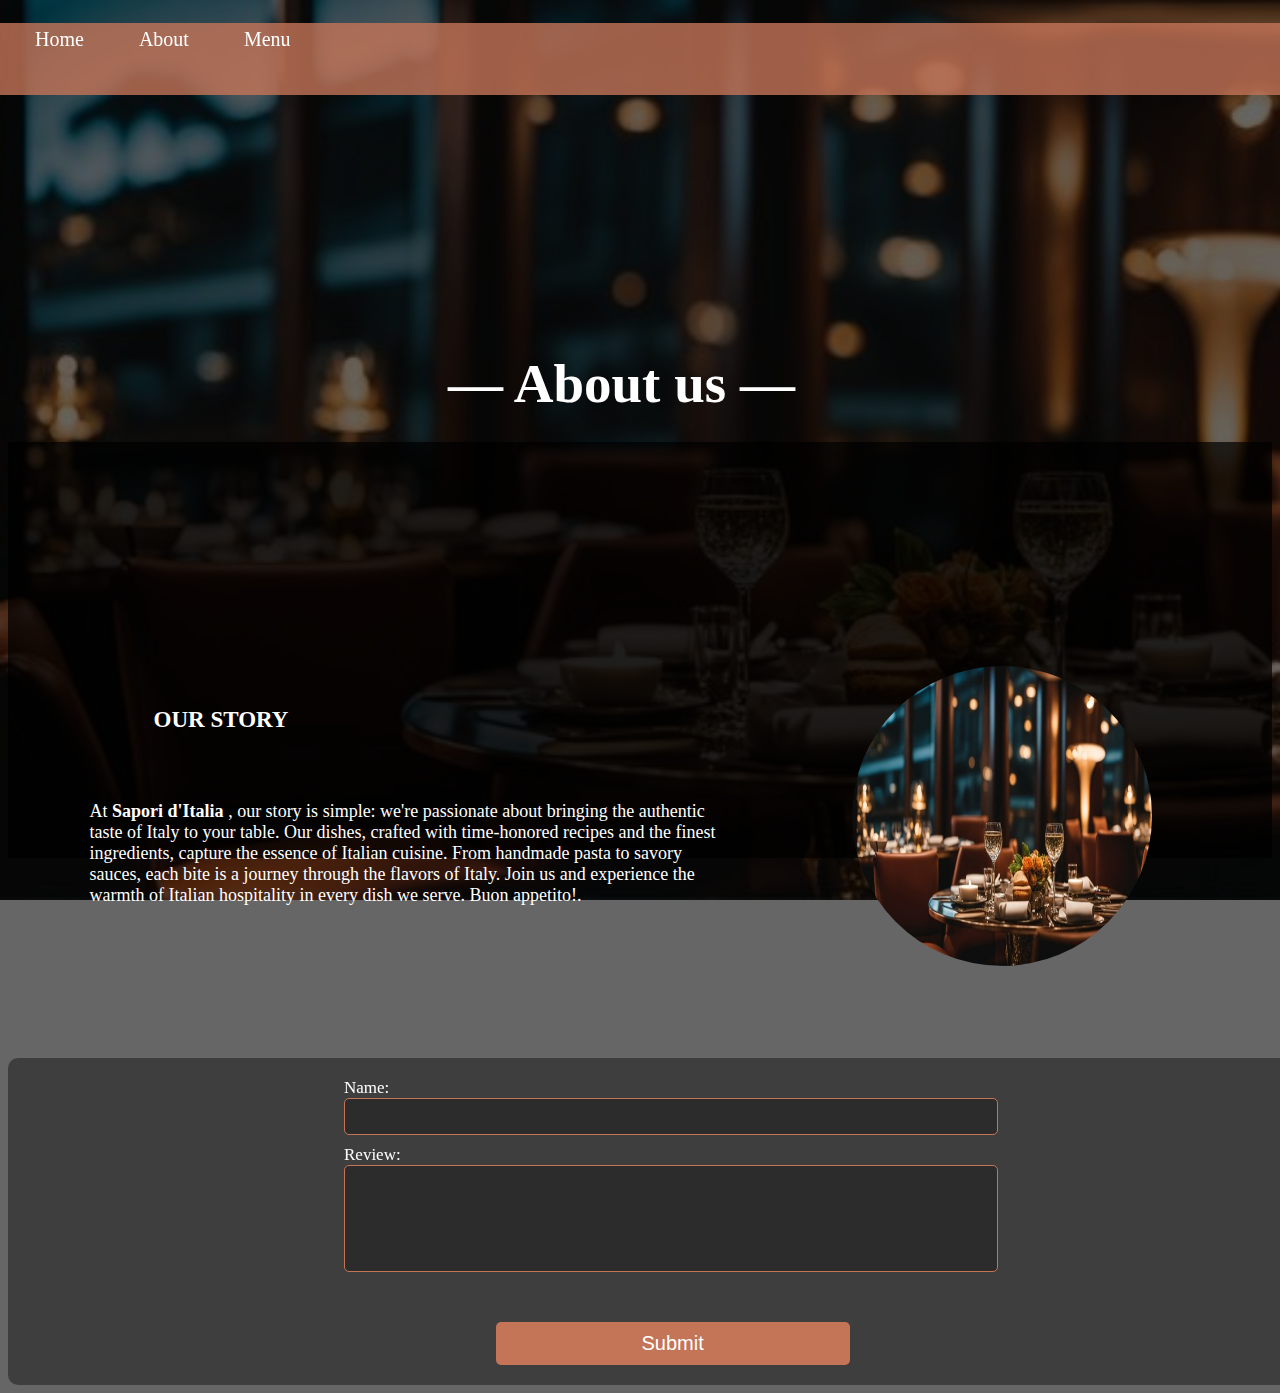
==== about.html @ 50f03e6a "Add files via upload" ====
<!DOCTYPE html>
<html lang="en">

<head>
    <meta charset="UTF-8">
    <title>About us</title>
    
	<link rel ="stylesheet" type="text/css" href="stylepp.css">
    <style>
	
	   body{
	       background-image: url('aboutbackground.jpg');
           background-color: rgba(0, 0, 0, 0.6);
           background-repeat: no-repeat;
           background-blend-mode: multiply; 
           background-attachment: fixed;
	       background-size: cover;
		}
		
	   .ourstory{
	        font-family: Tahoma;
			color: white;
			margin-bottom: 10% ;
			margin-top: 35% ;
	       background-color: rgba(0, 0, 0, 0.7);
			padding-bottom: 30%;
		
			
			box-sizing: border-box;
			text-align: center;
	   }
	   
	   
	   
	   .ourstory p{	
    text-align: left; 
    position: absolute;
    top: 87%; 
    left: 7%; 
    margin-right: 100px;
	font-size: 18px;
	position: absolute;
    width: 50%
	
	   }
	   
	    .ourstory h3{
    text-align: left; 
    position: absolute;
    top: 76%; 
    left: 12%; 
	
    margin-right: 100px;
	font-size: 23px;
	position: absolute;
    width: 50%
	
	   }
	   
	   #aboutus {
	   
	   color: white;
	   font-size: 55px;
	   position: absolute;
	   left: 35%;
	   top: 35%;
	   
	   }
	   
	   .ourstory img {
    position: absolute;
    top: 74%;
    right: 10%;
	border-radius: 50%;
	width: 300px;
	height: 300px;
}
		
		
		
		
    </style>
</head>

<body>



        
         <h1 id="aboutus"> &mdash; About us &mdash; </h1>
        <div class = "ourstory">
		   
          <h3> <span style="font-weight: bold;"> OUR STORY </span> </h3>
		  <p> At <span style="font-weight: bold;"> Sapori d'Italia </span>, our story is simple: we're passionate about bringing the authentic taste of Italy to your table. Our dishes, crafted with time-honored recipes and the finest ingredients, capture the essence of Italian cuisine. From handmade pasta to savory sauces, each bite is a journey through the flavors of Italy. Join us and experience the warmth of Italian hospitality in every dish we serve. Buon appetito!.</p>
		  <img src="aboutbackground.jpg" alt="restaurant image" />
		  <br/>
		  <br/>

		
			
		  </div>
		
		  
		
		 
		
		
		
		<nav class="nav1">
       <ul>
          <li> <a href = "index.html" > Home </a></li>
	      <li> <a href = "about.html" > About  </a></li>
	      <li> <a href = "menus.html" target="_blank"> Menu </a></li>
		  
	   </ul>
   </nav>
      
     <form class="feedback">
	<label> Name: </label>
		 <input type="text" name="name" id="name">
		 <br/>
	
	<label> Review: </label>
		 <input type="text" name="Review" class="rr" id="review">
		 <br/>
		 
	
		 <br/>
		 <br/>
	    <button type="submit" class="submitU" onclick="submitF()"> Submit </button>
	


    </form>

  
    <script>
	
	function submitF(){


        var name = document.getElementById("name").value;
	    var review = document.getElementById("review").value;

	    var userReview = {
            name: name,
            review: review
        };

	    console.log(userReview);

	    alert("Thank you for your review " + name + "<3");

	} 
    
	</script>
    
</body>

</html>
---- stylepp.css ----
p{
      font-family: Tahoma;
    }

  .button-m{
      color: #333333;
      font-size: 23px;
      font-family: Tahoma;
      text-align: center;
      width: 200px;
      background-color: #e6e6e6;
      border: none;
      border-radius: 8px;
      padding: 11px;
      cursor: pointer;
      transition-duration: 0.4s;
      position: absolute;
      bottom: 50px;
      left: 530;
      right: 300 ;

    }

    .button-m:hover{
      background-color: #ffffcc;
    }



     body{
      background-image: url('indexbackground.jpg');
      background-color: rgba(0, 0, 0, 0.3);
      background-repeat: repeat-Y;
      background-blend-mode: multiply; 
      background-attachment: fixed;
	  background-size: cover;
    }

    .rname{
      position: absolute;
      text-align: center;
      top: 30%;
      left: 50%;
      transform: translate(-50%, -50%);
	  padding-bottom: 10px;
	  color: white;
      font-size: 45px; 
      font-weight: 140px ;
      
    }
	
     .h1Home{
      position: absolute;
      text-align: center;
      top: 50%;
      left: 50%;
      transform: translate(-50%, -50%);
	  padding-bottom: 10px;
	  color: white;
      font-size: 35px; 
      font-weight: normal ;
      font-family: Tahoma;
    }
	
	.nav1{
		   position: absolute;
		   left: 0%;
		   top: 2%;
		   background-color:rgba(196, 116, 87, 0.8);
		   backdrop-filter: blur(1px);
		   padding: 30px 30ox;
		   margin-top: 5px;
		   height: 8%;
		   width: 100%;
		   z-index: 1000;
			
		}
		
		nav ul{
			margin: 0;
			padding: 0;
			list-style: none;
			display: flex;
      align-items: center-left;	
            		
		}
		
		nav li{
			font-family: Tahoma;
			font-size: 20px;
			color: white;
			margin-right: 15px;
			padding-left: 30px;
			height: 30px;
			
			
		}
		
		nav a{
			padding: 5px;
			text-decoration: none;
			display: flex;
			align-items: center;
			color: white;
			
		    
		}
		
		
		
		nav a:hover{
			
			text-decoration: underline white;
			
		}
		
		
		
     
		.feedback {
      margin-top: 200px;
      padding-top: 20px;
      width: 100%;
      background-color: rgba(0, 0, 0, 0.386);
      backdrop-filter: blur(1px);
      border-radius: 10px;
      display: block;
      color: white;
      font-size: 17px;
      font-family: Tahoma;
      text-align: left;
      padding: 20px;
      
  }
  
  .feedback label {
      display: block;
      margin-left: 25%;
      
  }
  
  .feedback input[type="text"] {
      color: white;
      background-color: rgba(0, 0, 0, 0.3);
      width: 50%;
      padding: 10px;
      margin-bottom: 10px;
      border: 1px solid #c47457;
      border-radius: 5px;
      margin-left: 25%;
  }
  
  .rr{
   
    height: 85px;
  }
  
  .submitU {
      background-color: #c47457;
      color: white;
      font-size: 20px;
      font-weight: 300;
      border: none;
      border-radius: 5px;
      padding: 10px 20px;
      cursor: pointer;
      margin-left: 37%;
      width: 28%; 
  }
  
  .submitU:hover {
      background-color: rgba(0, 0, 0, 0.297) ;
      border: 3px solid #c47457;
  }
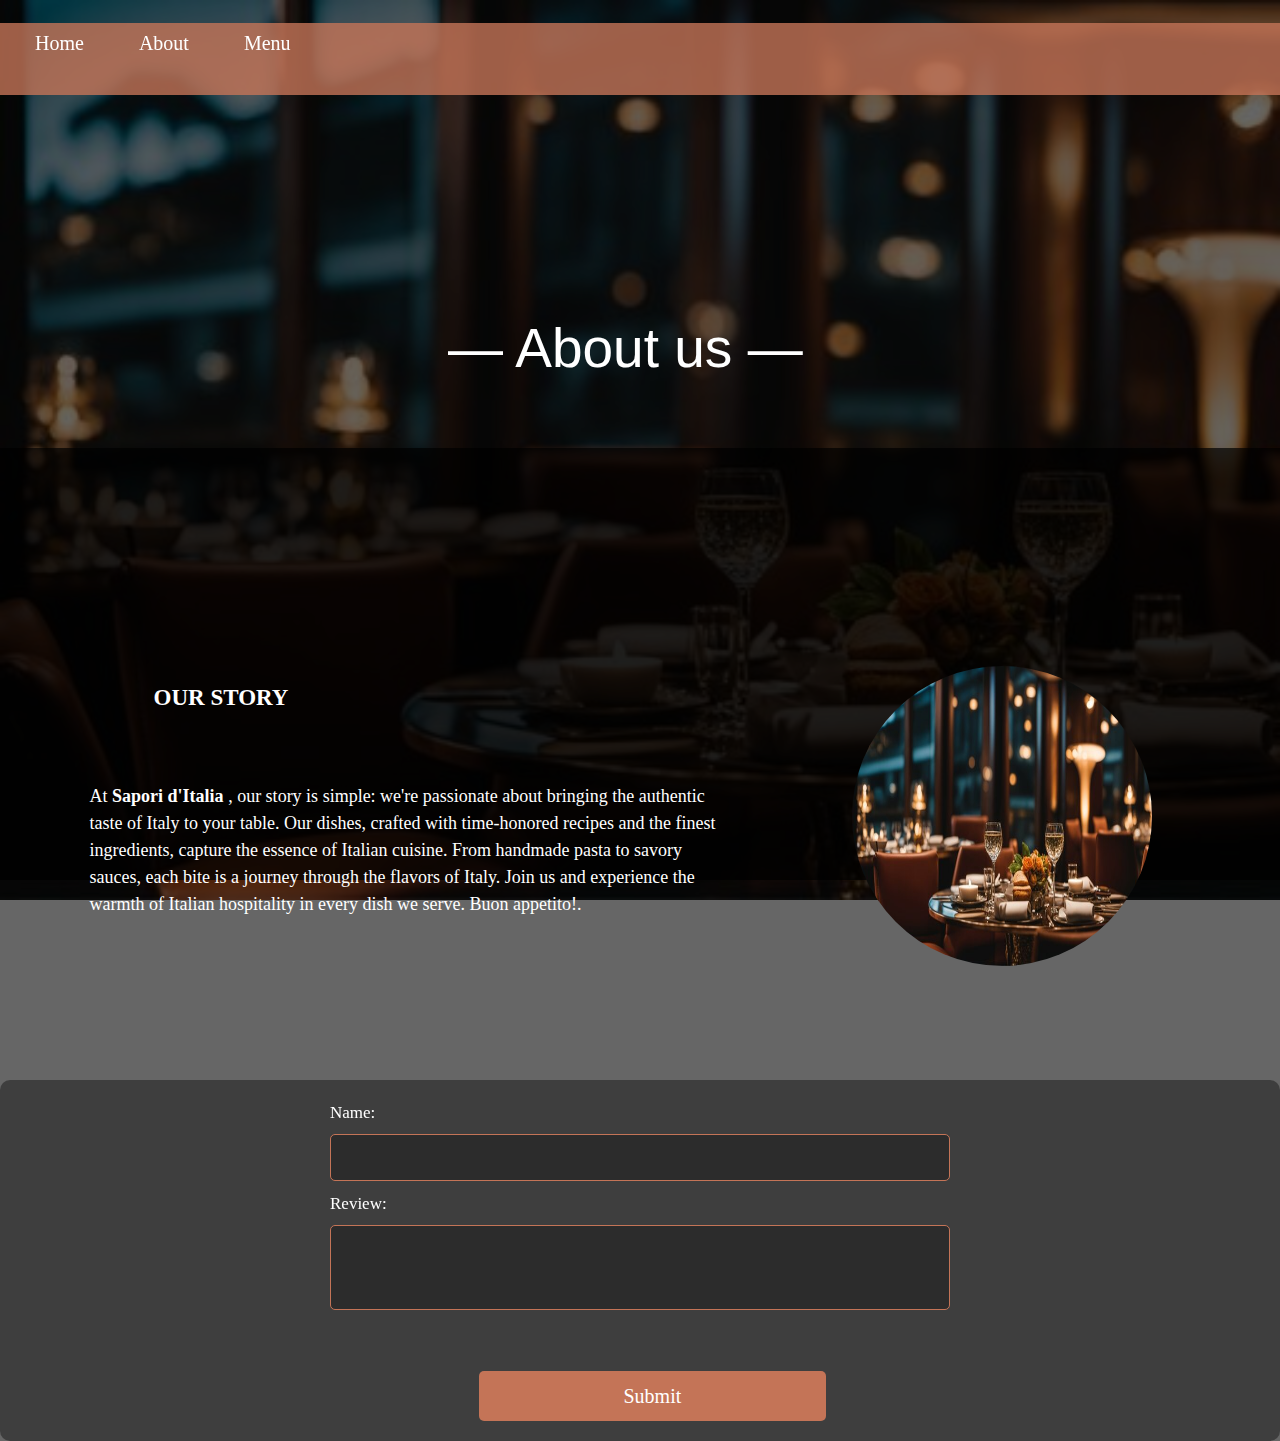
==== commit a161e610: "Update about.html" ====
--- a/about.html
+++ b/about.html
@@ -6,6 +6,7 @@
     <title>About us</title>
     
 	<link rel ="stylesheet" type="text/css" href="stylepp.css">
+	<link rel="stylesheet" href="https://maxcdn.bootstrapcdn.com/bootstrap/4.5.2/css/bootstrap.min.css">
     <style>
 	
 	   body{
@@ -157,4 +158,4 @@
     
 </body>
 
-</html>+</html>
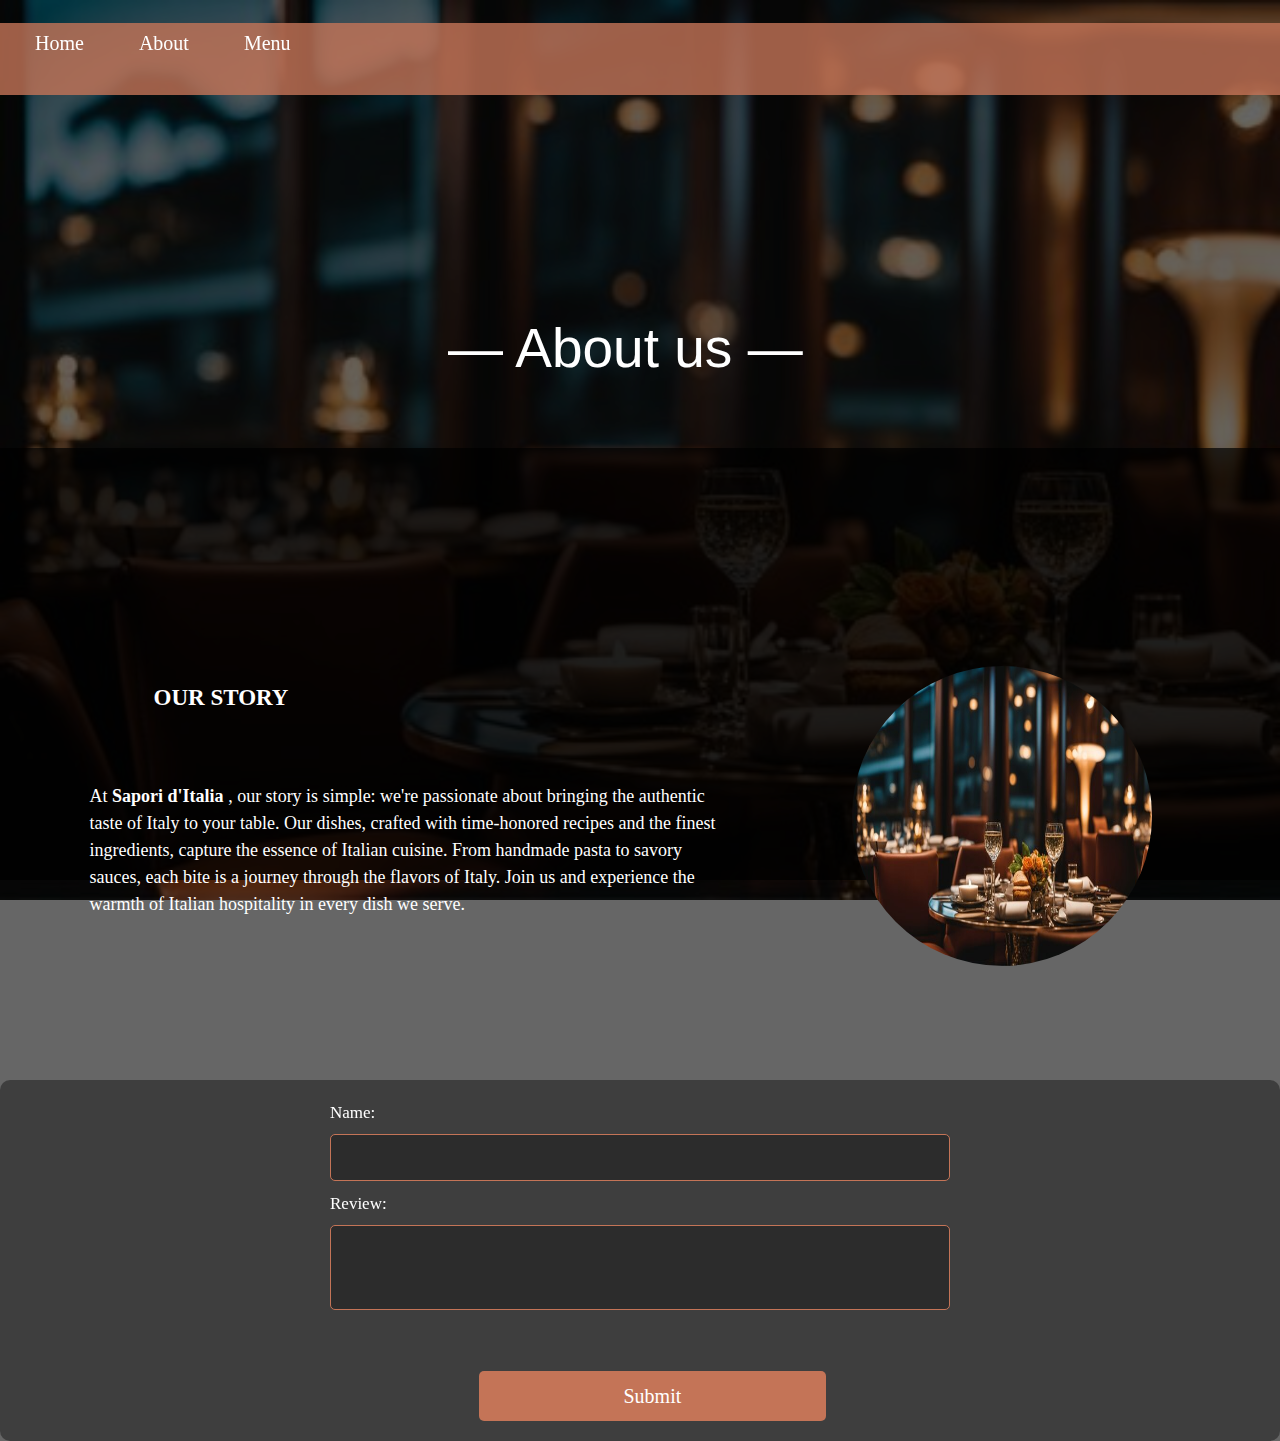
==== commit ee1a90ad: "Update about.html" ====
--- a/about.html
+++ b/about.html
@@ -92,7 +92,7 @@
         <div class = "ourstory">
 		   
           <h3> <span style="font-weight: bold;"> OUR STORY </span> </h3>
-		  <p> At <span style="font-weight: bold;"> Sapori d'Italia </span>, our story is simple: we're passionate about bringing the authentic taste of Italy to your table. Our dishes, crafted with time-honored recipes and the finest ingredients, capture the essence of Italian cuisine. From handmade pasta to savory sauces, each bite is a journey through the flavors of Italy. Join us and experience the warmth of Italian hospitality in every dish we serve. Buon appetito!.</p>
+		  <p> At <span style="font-weight: bold;"> Sapori d'Italia </span>, our story is simple: we're passionate about bringing the authentic taste of Italy to your table. Our dishes, crafted with time-honored recipes and the finest ingredients, capture the essence of Italian cuisine. From handmade pasta to savory sauces, each bite is a journey through the flavors of Italy. Join us and experience the warmth of Italian hospitality in every dish we serve.</p>
 		  <img src="aboutbackground.jpg" alt="restaurant image" />
 		  <br/>
 		  <br/>
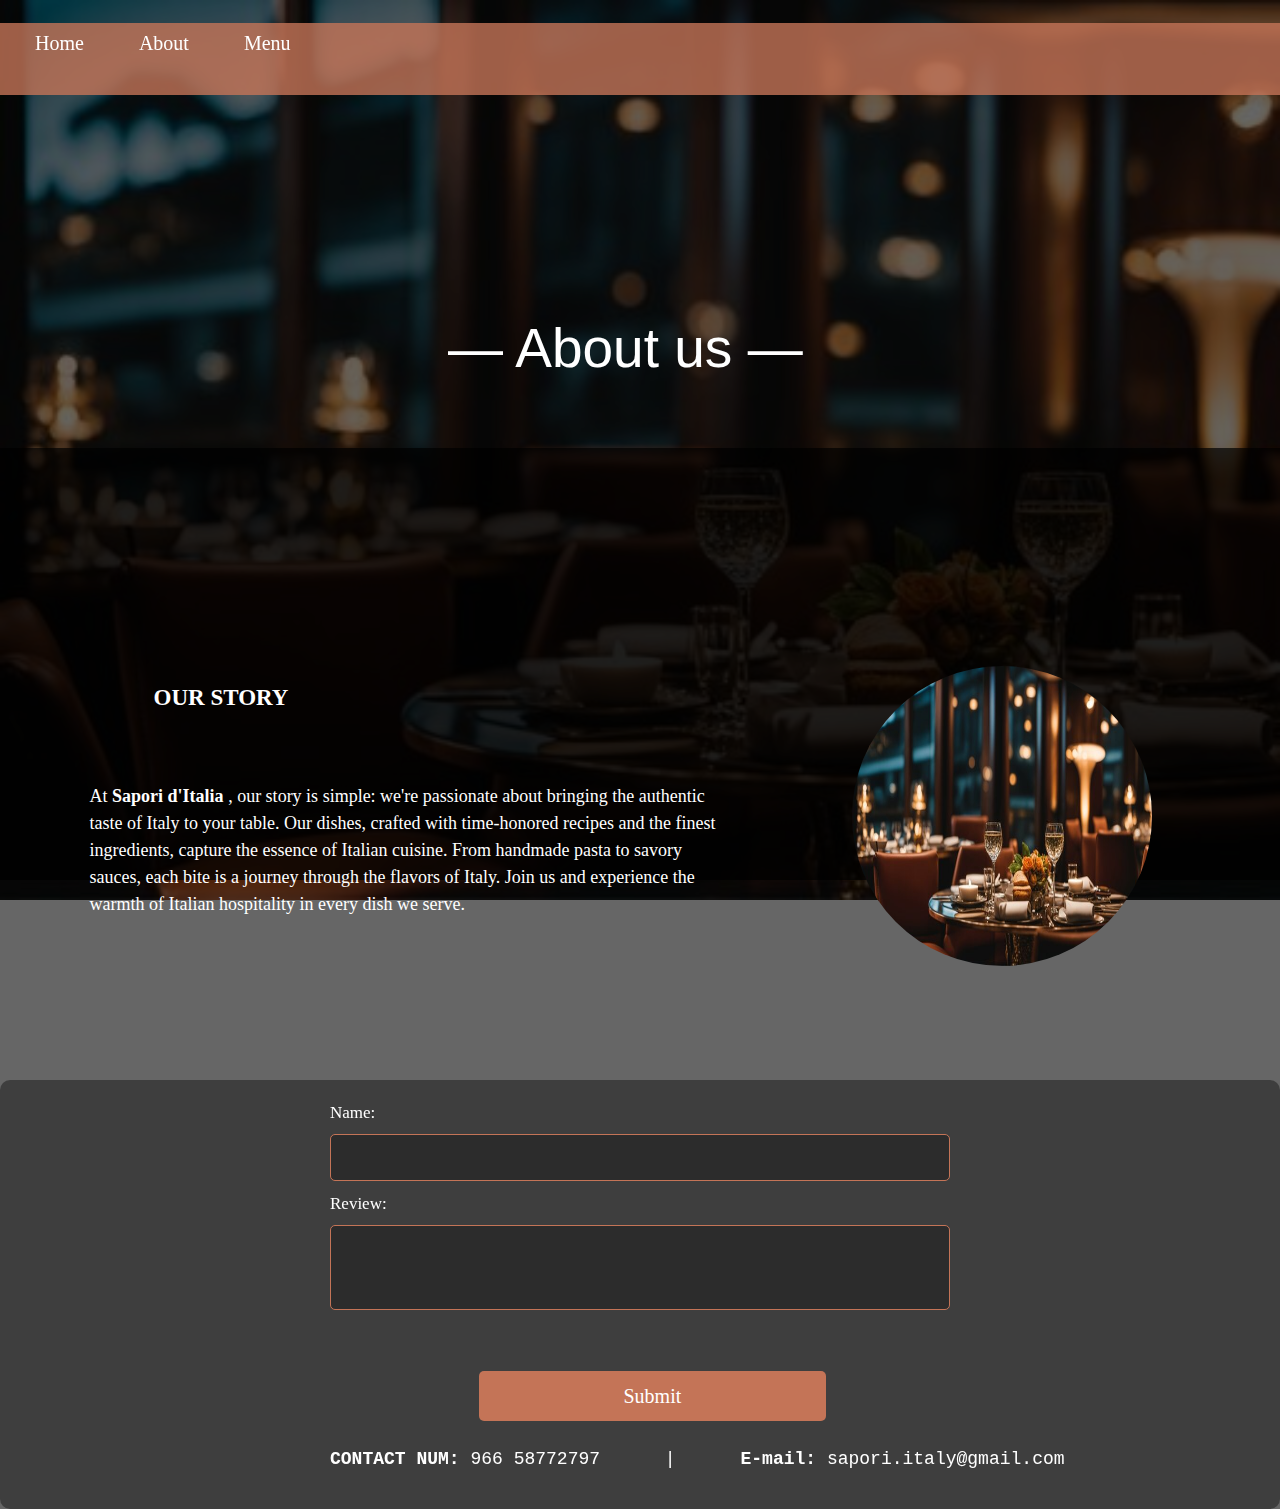
==== commit 37aa3c6a: "Update about.html" ====
--- a/about.html
+++ b/about.html
@@ -129,6 +129,11 @@
 		 <br/>
 		 <br/>
 	    <button type="submit" class="submitU" onclick="submitF()"> Submit </button>
+	      <br/>
+	      <br/>
+		<pre class="contact"><B>CONTACT NUM:</B> 966 58772797      |     <B> E-mail:</B> sapori.italy@gmail.com </pre>
+	
+
 	
 
 
--- a/stylepp.css
+++ b/stylepp.css
@@ -114,7 +114,11 @@
 			
 		}
 		
-		
+		.contact {
+      color: white;
+      font-size: 18px;
+      margin-left: 25%;
+  }
 		
      
 		.feedback {
@@ -171,4 +175,4 @@
   .submitU:hover {
       background-color: rgba(0, 0, 0, 0.297) ;
       border: 3px solid #c47457;
-  }+  }
